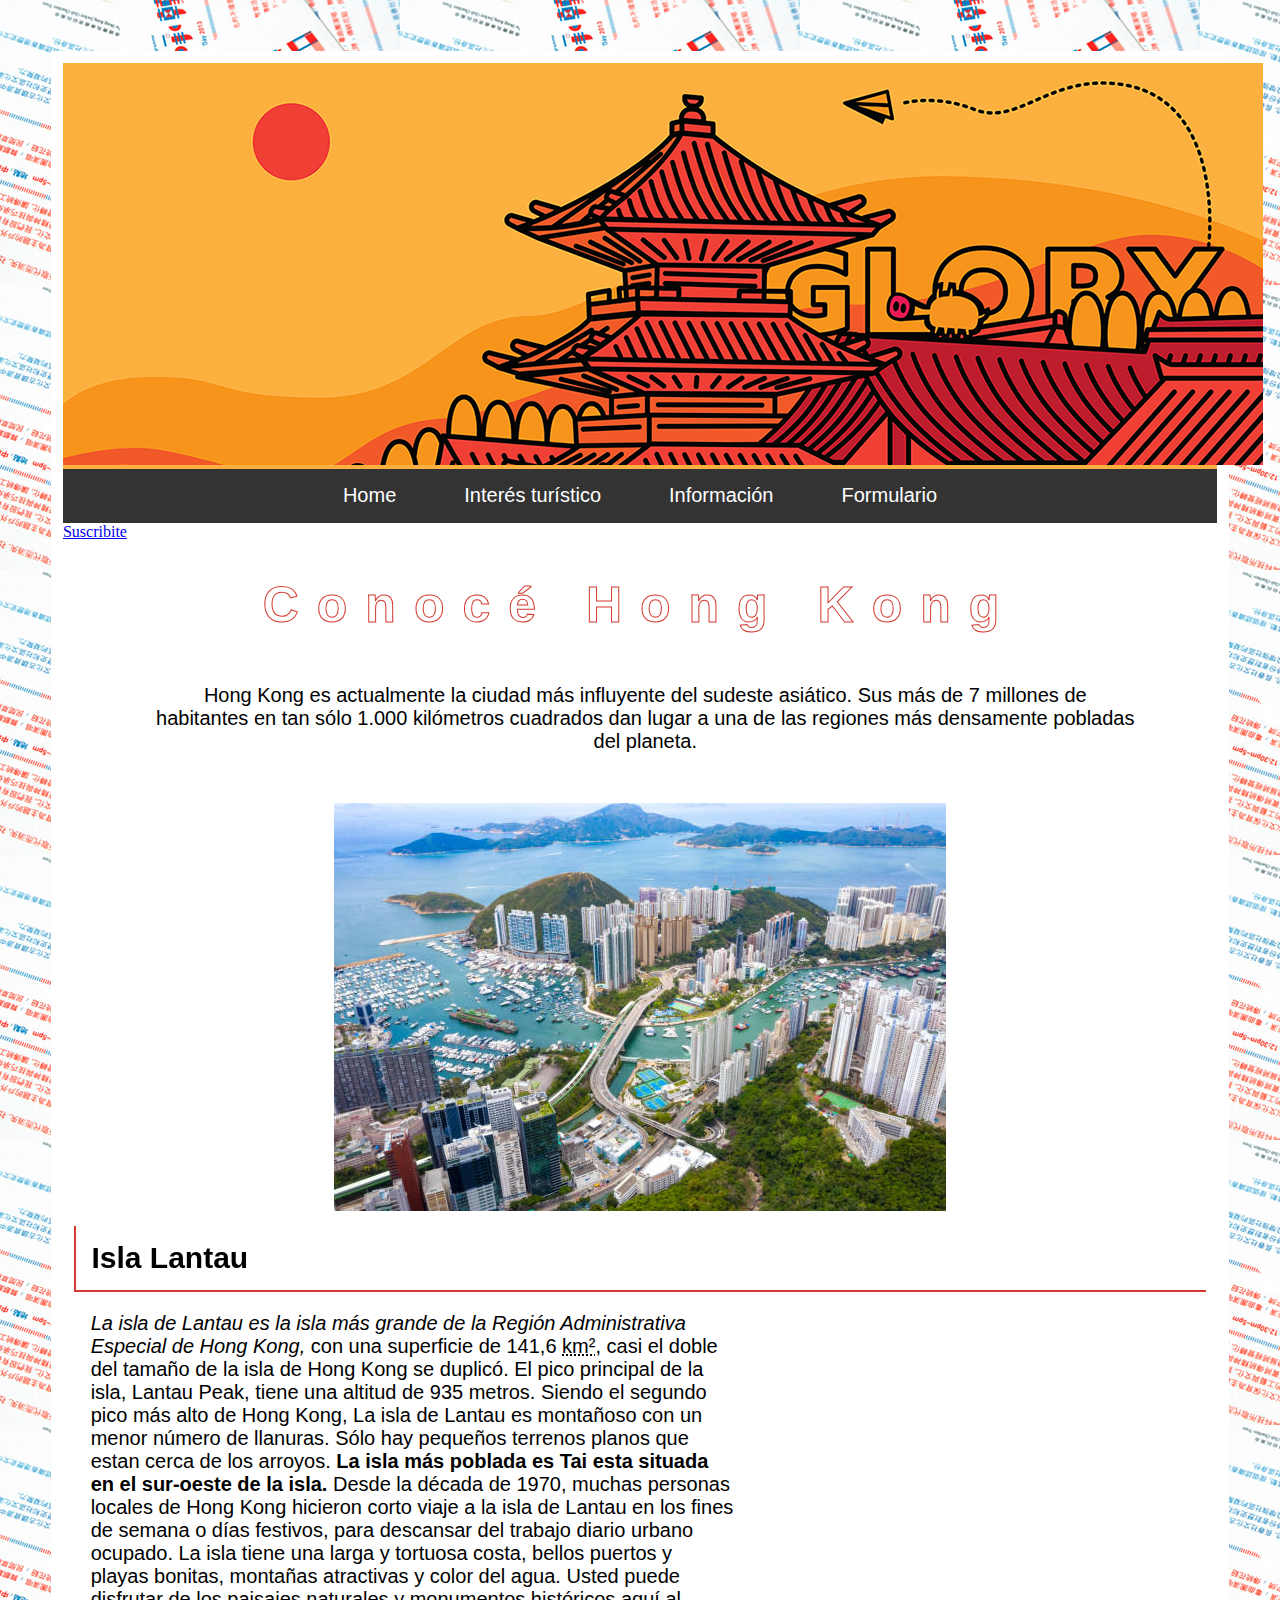
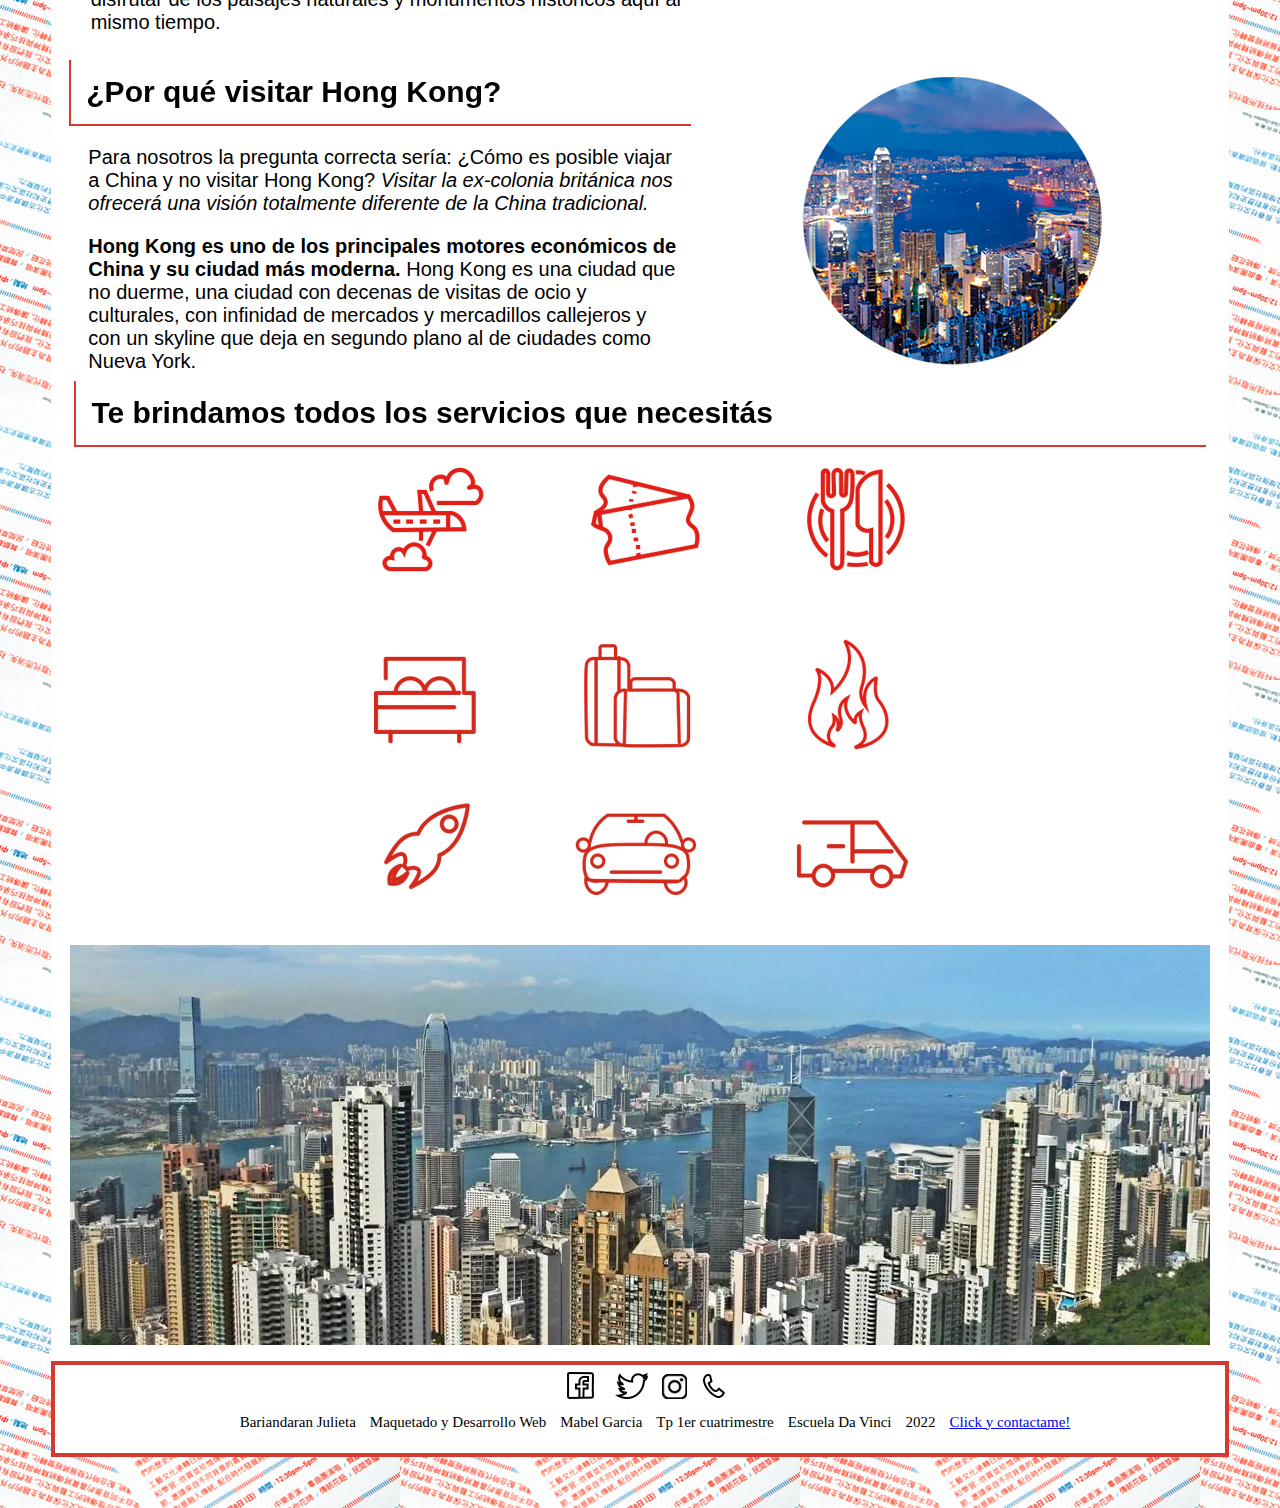
==== index.html @ 4da7978d "paginaweb" ====
<!DOCTYPE html>
<html lang="es">

<head>
    <meta charset="UTF-8">
    <meta http-equiv="X-UA-Compatible" content="IE=edge">
    <meta name="viewport" content="width=device-width, initial-scale=1.0">
    <link rel="stylesheet" href="./estilos/estilos.css" />
    <title> Hong kong</title>
    <link rel="shortcut icon" href="./imágenes/piedepaginabuda2.png">
</head>

<body>
    <div class="grandiv">
        <header>
            <img src="imágenes/backgroundcolor.png" alt="banner de la pagina"/>
        </header>
        <div id="mytopnav">
            <nav>
                <ul>
                    <li> <a href="index.html">Home</a></li>
                    <li> <a href="interésturístico.html">Interés turístico</a></li>
                    <li> <a href="información.html">Información</a></li>
                    <li> <a href="formulario.html">Formulario</a></li>
                </ul>
            </nav>
        </div>
        <a href="#miModal">Suscribite</a>
        <div id="miModal" class="modal">
            <div class="modal-contenido">
                <a href="#">X</a>
                <h1>Suscribite!</h1>
                <p>Realizá el <a href="formulario.html">Formulario</a>, participá y ganá!</p>
            </div>
        </div>
        <h1>Conocé Hong Kong</h1>
        <div class="primertexto">
            <p>Hong Kong es actualmente la ciudad más influyente del sudeste asiático. Sus más de 7 millones de
                habitantes en tan sólo 1.000 kilómetros cuadrados dan lugar a una de las regiones más densamente
                pobladas del
                planeta.
            </p>
        </div>
        <div class="imagen">
            <img src="imágenes/hongkonghome.jpg" alt="Hong Kong" title="Hong Kong"/>
        </div>
        <h2>Isla Lantau</h2>
        <div class="ultimotextoindex">
            <p><em>La isla de Lantau es la isla más grande de la Región Administrativa Especial de Hong Kong,</em> con
                una superficie de 141,6 <abbr title="kilómetros cuadrados">km²</abbr>, casi el doble del tamaño de la
                isla de Hong Kong se duplicó. El pico principal de la isla, Lantau Peak, tiene una altitud de 935
                metros. Siendo el segundo pico más alto de Hong Kong, La isla de Lantau es montañoso con un menor número
                de llanuras. Sólo hay pequeños terrenos planos que estan cerca de los arroyos. <strong> La isla más
                    poblada es Tai esta situada en el sur-oeste de la isla.</strong> Desde la década de 1970, muchas
                personas locales de Hong Kong hicieron corto viaje a la isla de Lantau en los fines de semana o días
                festivos, para descansar del trabajo diario urbano ocupado. La isla tiene una larga y tortuosa costa,
                bellos puertos y playas bonitas, montañas atractivas y color del agua. Usted puede disfrutar de los
                paisajes naturales y monumentos históricos aquí al mismo tiempo.</p>

        </div>
        <div id="mapa">
            <iframe
                src="https://www.google.com/maps/embed?pb=!1m18!1m12!1m3!1d118149.35781471219!2d113.87865432125726!3d22.271646597437154!2m3!1f0!2f0!3f0!3m2!1i1024!2i768!4f13.1!3m3!1m2!1s0x340157e907a1a551%3A0xe52abafbd64842a2!2sIsla%20Lantau!5e0!3m2!1ses-419!2sar!4v1654202538828!5m2!1ses-419!2sar"
                style="border:0;" allowfullscreen="" loading="lazy"
                referrerpolicy="no-referrer-when-downgrade"></iframe>
        </div>

        <div id="texto2">
            <h2>¿Por qué visitar Hong Kong?</h2>
            <p>Para nosotros la pregunta correcta sería: ¿Cómo es posible viajar a China y no visitar Hong Kong?
                <em>Visitar la ex-colonia británica nos ofrecerá una visión totalmente diferente de la China
                    tradicional.</em>
            </p>
            <p> <strong> Hong Kong es uno de los principales motores económicos de China y su ciudad más
                    moderna.</strong> Hong Kong es una
                ciudad que no duerme, una ciudad con decenas de visitas de ocio y culturales, con infinidad de mercados
                y
                mercadillos callejeros y con un skyline que deja en segundo plano al de ciudades como Nueva York.
            </p>
        </div>
        <div id="ciudad">
            <img src="imágenes/ciudad.png" alt="ciudad de hong kong" title="ciudad de hong kong"/>
        </div>
        <h2>Te brindamos todos los servicios que necesitás</h2>
        <div id="iconos">
            <img src="imágenes/iconoshome.png" alt="Iconos"/>
        </div>
        <div class="imagen">
            <img src="imágenes/hongkong.jpg" alt="Hong Kong" title="Hong Kong"/>
        </div>

    </div>

    <footer>
        <div id="redessociales">
            <img src="imágenes/redessociales.png" alt="redes sociales" title="redes sociales"/>
        </div>

        <div id="datos">
            <ul>
                <li>Bariandaran Julieta</li>
                <li>Maquetado y Desarrollo Web</li>
                <li>Mabel Garcia</li>
                <li>Tp 1er cuatrimestre</li>
                <li>Escuela Da Vinci</li>
                <li>2022</li>
                <li><a href="mailto:julieta.bariandaran@davinci.edu.ar">Click y contactame!</a></li>
            </ul>
        </div>
    </footer>
</body>

</html>
---- estilos/estilos.css ----
body {
  margin: 4%;
  background-image: url("../imágenes/backgroundddd.png");
  background-repeat: repeat;
}

.grandiv {
  width: 97,5%;
  padding: 1%;
  background-color: white;
}

.modal h1 {
  font-size: 30px;
  -webkit-text-stroke-width: 1px;
  -webkit-text-stroke-color: #d43a2f;
 -webkit-text-fill-color: #ffffff;
}
.modal-contenido{
  background-color: white;
  width: 400px;
  padding: 10px 20px;
  margin: 20% auto;
  position: relative;
}
.modal{
  background-color: rgba(0,0,0,.8);
  position:fixed;
  top:0;
  right:0;
  bottom:0;
  left:0;
  opacity:0;
  pointer-events:none;
  transition: all 2s;
}
#miModal:target{
  opacity:1;
  pointer-events:auto;
}

header {
  width: 100%;
  height: 100%;
  background-image: url("../imágenes/backgroundcolor.png");
}

nav {
  background-color: #333;
  width: 100%;
}

nav a {
  color: white;
  text-decoration: none;
  font-size: 20px;
  overflow: hidden;
  padding: 14px 16px;
  text-align: center;
}

nav ul {
  margin: 0;
  padding: 0;
  list-style-type: none;
  text-align: center;
}
nav a:hover{
  background-color: black;
}

nav li {
  padding: 14px 16px;
  display: inline-block;
}

li a {
  border-bottom: #d43a2f;
}

li {
  font-size: 15px;
  line-height: 25px;
  font-family: 'Gill Sans', 'Gill Sans MT', Calibri, 'Trebuchet MS', sans-serif;
}

.imagen {
  text-align: center;
  margin-top: 3%;
}

h2 {
  
  padding: .5em;
  margin: 1%;
  border-width: 3px;
  border-left: 2px solid #d43a2f;
  border-bottom: 2px solid #d43a2f;
  font-size: 30px;
  font-family: 'Calibri', 'Gill Sans', 'Gill Sans MT', 'Trebuchet MS', sans-serif;
  position: relative;
}

h3 {
  margin: 0%;
  font-size: 30px;
  font-family: 'Calibri', 'Gill Sans', 'Gill Sans MT', 'Trebuchet MS', sans-serif;
  position: relative;
  padding-bottom: 0%;
}

h1 {
  margin: 1%;
  margin-top: 3%;
 text-align: center;
  padding-bottom: 0%;
  font-size: 50px;
   -webkit-text-stroke-width: 1px;
   -webkit-text-stroke-color: #d43a2f;
  -webkit-text-fill-color: #ffffff;
  letter-spacing: 18px;
   font-family: Impact, Charcoal, sans-serif;
}

.primertexto {
  text-align: center;
  font-size: 40px;
  margin: 50px;
}

p {
  font-size: 20px;
  font-family: 'Calibri', 'Gill Sans', 'Gill Sans MT', 'Trebuchet MS', sans-serif;
  margin-left: 4%;
  margin-right: 3%;
}
.ultimotextoindex{
  display: inline-block;
  width: 60%;
  margin-left: 0%;
  margin-top: -1%;
}
#mapa{
width: 35%;
float: right;
margin-right: 3%;
}

#texto2{
  display: block;
  float: left;
  width: 55%;
  overflow: hidden;
}
#ciudad{
  display: inline-block;
  text-align: right;
  margin-top: 2%;
  width: 35%; 
  
}
#iconos{
  text-align: center;
}

#monedita{ 
  float: right;
  width: 35%;
  margin-right: 3%;
  
}
#redessociales{
  text-align: center;
  margin: 0%;
}

form{
  font-family: Verdana;
  font-size: 15px;
  background:rgb(255, 255, 255);
  width: 60%;
  display: inline-block;
  text-align: center;
  padding: 10px;
  margin-left: 20%;
  margin-bottom: 5%;
  margin-top: 0%;
  border: 2px solid #d43a2f;
  border-width: 5px;
}
.granimagenes{ 
    border-top-left-radius: 53px 53px;
    border-top-right-radius: 53px 53px;
    border-bottom-right-radius: 53px 53px;
    border-bottom-left-radius: 64px 57px;
    width: 20%;
    margin-right: 5%;
    display: block;
    float: left;
  }
  .cajas{
  background: white;
  box-shadow: 0px 0px 5px 1px black;
  border: 1px solid rgb(112, 112, 112);
  padding: 1%;
  border-radius:10px;
  margin: 4%;
  display: inline-block;
  margin-bottom: 1%;
  margin-top: 1%;
  }
.texto{
  font-size: 10px;
  padding: 10px; 
  float: right;
  width: 55%;
  text-align: justify;
}

.recomendaciones ul{
  list-style-type: none;
  text-align: center;
}
.recomendaciones li{
  display: inline-block;
  list-style-type: none;
  font-size: 20px;
  padding: 10px 10px;
}

#datos{
  color: black; 
  list-style-type: none;
  display: inline-block;
  text-align: center;
  margin-top: -8%;
}

footer ul{
  list-style-type: none;
}
footer li{
  margin-right: 10px;
  font-family: 'Calibri', 'Gill Sans', 'Gill Sans MT', 'Trebuchet MS', 'Sans-serif';
  display: inline-block;
}

footer {
  width: 97,5%;
  border: 4px solid #d43a2f;
  padding: 2px;
  background-color: white;
  text-align: center;
}
iframe{
  width: 400px; 
  height: 300px;
  margin: 15px;
}

span{
  width: 100px;
  display: block;
  width: 700px;
}
#inputestacion {
  margin: 15px;
  display:flex;
  align-items: center;
}
textarea{
  display:inline-block;
  text-align: center;
  margin: 7px;
}
input{
  margin: 5px;
}
.recomendaciones a{
  color:#d43a2f;
  outline: none;
  border: 2px solid #d43a2f;
  border-left: 2px solid #d43a2f;
  border-top: 2px solid #d43a2f;
  border-right: 2px solid #d43a2f;
  border-bottom: 2px solid #d43a2f;
 padding: 4px;
}
.img22{ 
  float: right;
  width: 35%;
  margin-right: 3%;
}
.ultimotextoindex li{
  font-family: 'Calibri', 'Gill Sans', 'Gill Sans MT', 'Trebuchet MS', 'Sans-serif';
  font-size: 18px;
}
#clima h3{
  font-size: 22px;
  margin-left: 4%;
}
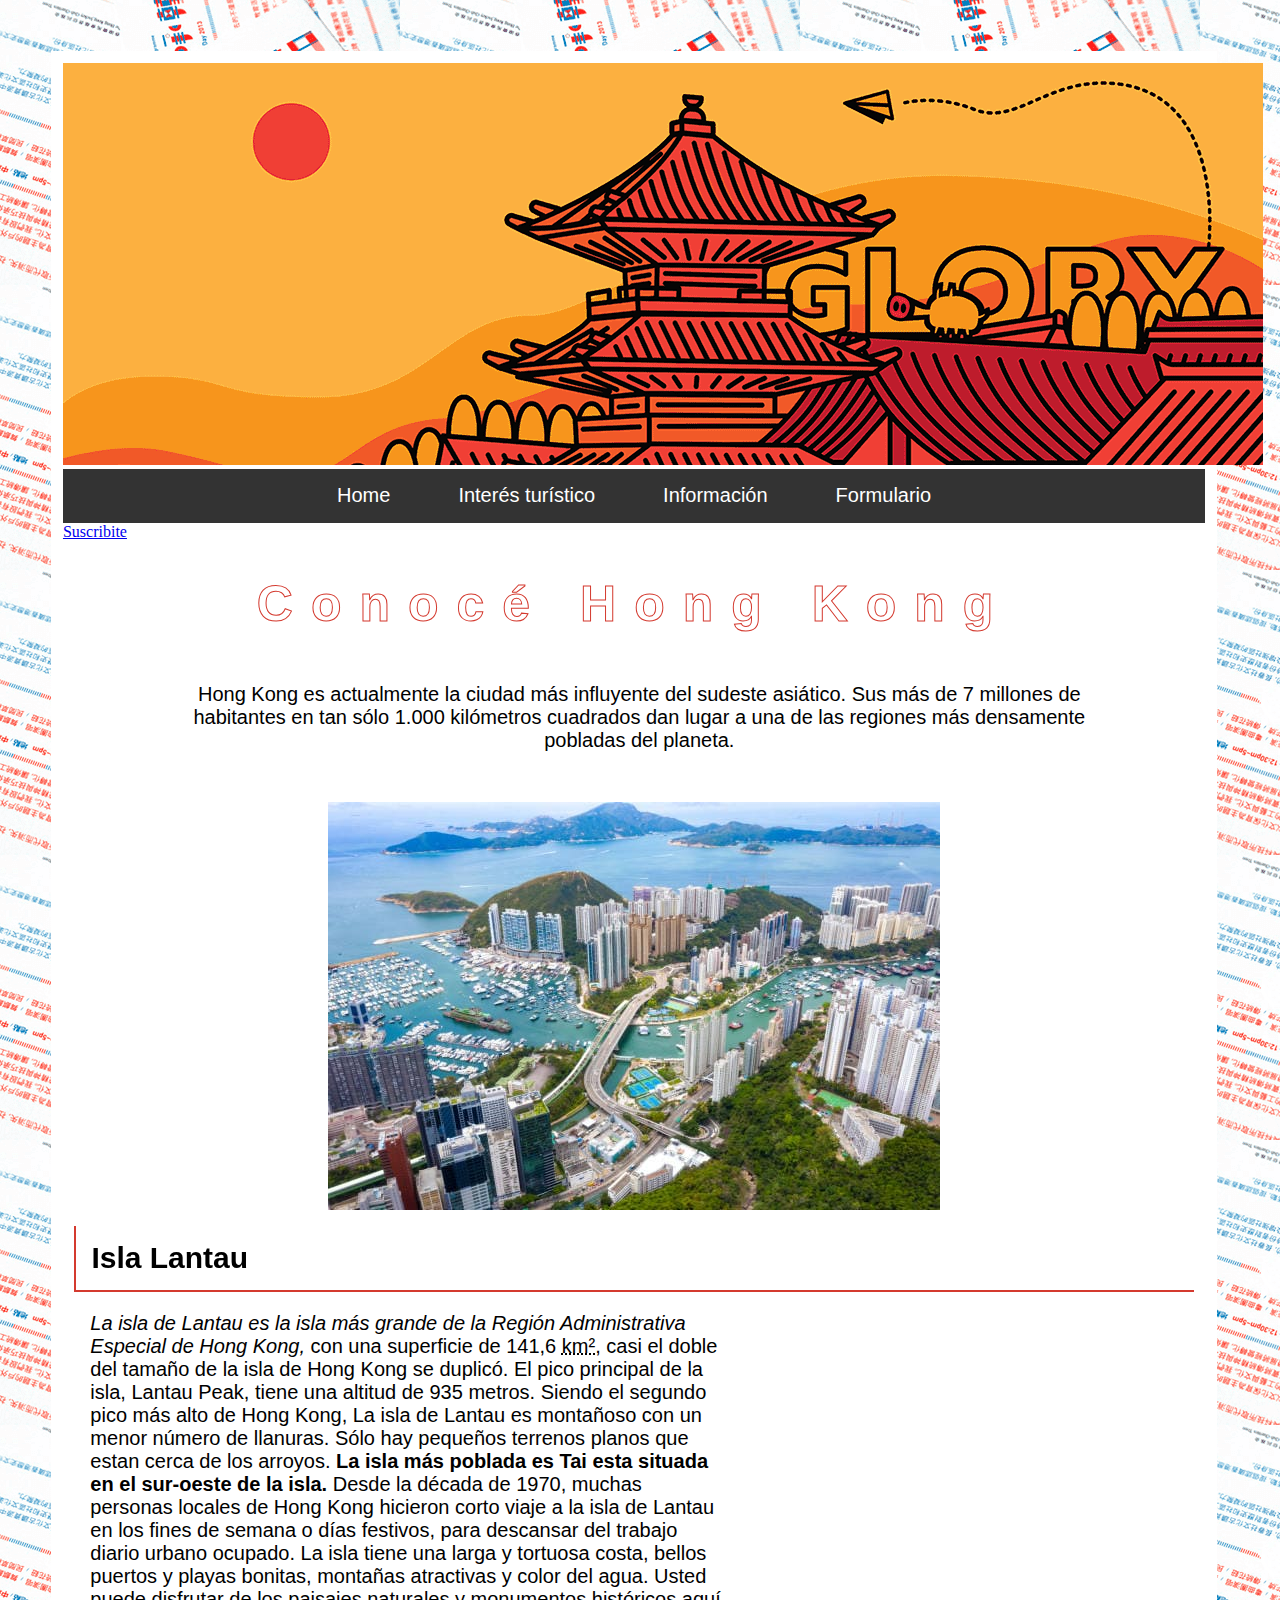
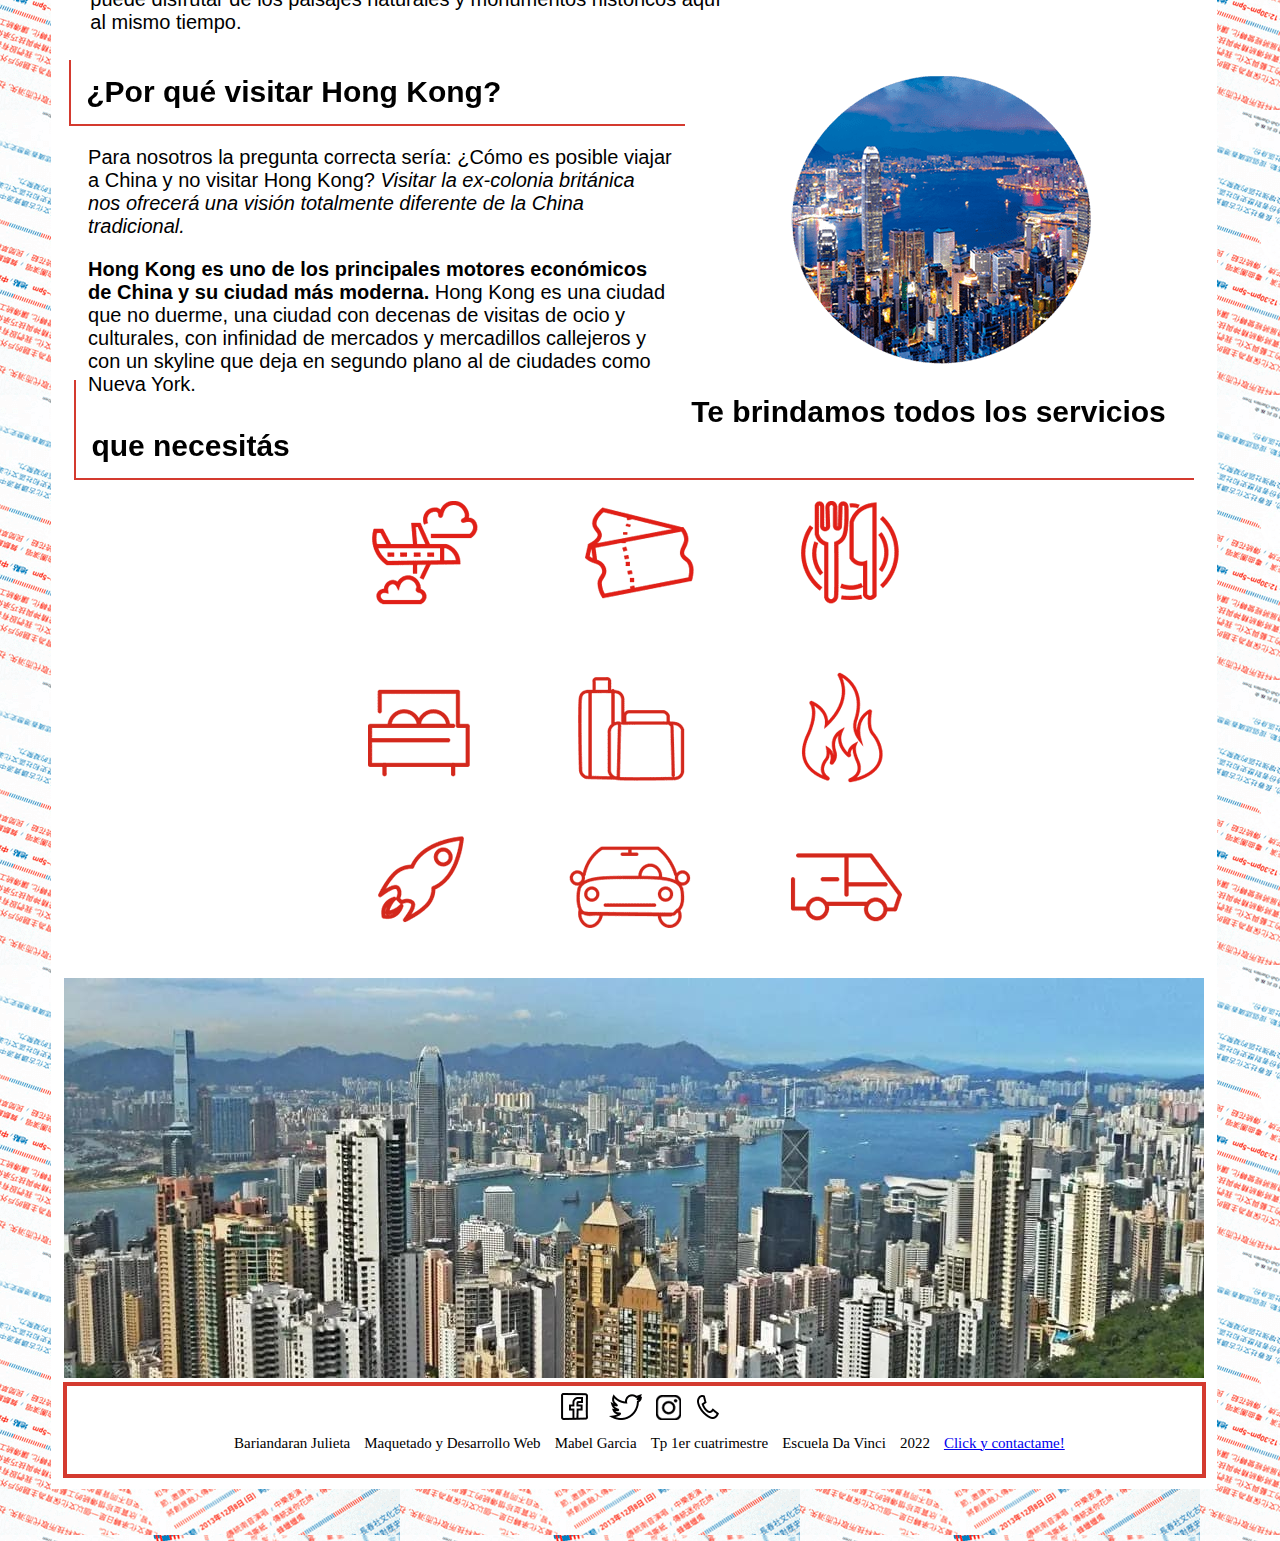
==== commit 3ec9baf7: "mejorasdesitio" ====
--- a/index.html
+++ b/index.html
@@ -7,20 +7,20 @@
     <meta name="viewport" content="width=device-width, initial-scale=1.0">
     <link rel="stylesheet" href="./estilos/estilos.css" />
     <title> Hong kong</title>
-    <link rel="shortcut icon" href="./imágenes/piedepaginabuda2.png">
+    <link rel="shortcut icon" href="./imagenes/piedepaginabuda2.png">
 </head>
 
 <body>
     <div class="grandiv">
         <header>
-            <img src="imágenes/backgroundcolor.png" alt="banner de la pagina"/>
+            <img src="imagenes/backgroundcolor.png" alt="banner de la pagina"/>
         </header>
         <div id="mytopnav">
             <nav>
                 <ul>
                     <li> <a href="index.html">Home</a></li>
-                    <li> <a href="interésturístico.html">Interés turístico</a></li>
-                    <li> <a href="información.html">Información</a></li>
+                    <li> <a href="interesturistico.html">Interés turístico</a></li>
+                    <li> <a href="informacion.html">Información</a></li>
                     <li> <a href="formulario.html">Formulario</a></li>
                 </ul>
             </nav>
@@ -42,7 +42,7 @@
             </p>
         </div>
         <div class="imagen">
-            <img src="imágenes/hongkonghome.jpg" alt="Hong Kong" title="Hong Kong"/>
+            <img src="imagenes/hongkonghome.jpg" alt="Hong Kong" title="Hong Kong"/>
         </div>
         <h2>Isla Lantau</h2>
         <div class="ultimotextoindex">
@@ -79,35 +79,33 @@
             </p>
         </div>
         <div id="ciudad">
-            <img src="imágenes/ciudad.png" alt="ciudad de hong kong" title="ciudad de hong kong"/>
+            <img src="imagenes/ciudad.png" alt="ciudad de hong kong" title="ciudad de hong kong"/>
         </div>
         <h2>Te brindamos todos los servicios que necesitás</h2>
         <div id="iconos">
-            <img src="imágenes/iconoshome.png" alt="Iconos"/>
+            <img src="imagenes/iconoshome.png" alt="Iconos"/>
         </div>
         <div class="imagen">
-            <img src="imágenes/hongkong.jpg" alt="Hong Kong" title="Hong Kong"/>
+            <img src="imagenes/hongkong.jpg" alt="Hong Kong" title="Hong Kong"/>
         </div>
-
+        <footer>
+            <div id="redessociales">
+                <img src="imagenes/redessociales.png" alt="redes sociales" title="redes sociales"/>
+            </div>
+    
+            <div id="datos">
+                <ul>
+                    <li>Bariandaran Julieta</li>
+                    <li>Maquetado y Desarrollo Web</li>
+                    <li>Mabel Garcia</li>
+                    <li>Tp 1er cuatrimestre</li>
+                    <li>Escuela Da Vinci</li>
+                    <li>2022</li>
+                    <li><a href="mailto:julieta.bariandaran@davinci.edu.ar">Click y contactame!</a></li>
+                </ul>
+            </div>
+        </footer>
     </div>
-
-    <footer>
-        <div id="redessociales">
-            <img src="imágenes/redessociales.png" alt="redes sociales" title="redes sociales"/>
-        </div>
-
-        <div id="datos">
-            <ul>
-                <li>Bariandaran Julieta</li>
-                <li>Maquetado y Desarrollo Web</li>
-                <li>Mabel Garcia</li>
-                <li>Tp 1er cuatrimestre</li>
-                <li>Escuela Da Vinci</li>
-                <li>2022</li>
-                <li><a href="mailto:julieta.bariandaran@davinci.edu.ar">Click y contactame!</a></li>
-            </ul>
-        </div>
-    </footer>
 </body>
 
 </html>--- a/estilos/estilos.css
+++ b/estilos/estilos.css
@@ -1,11 +1,11 @@
 body {
   margin: 4%;
-  background-image: url("../imágenes/backgroundddd.png");
-  background-repeat: repeat;
+  background-image: url("../imagenes/backgroundddd.png");
+  
 }
 
 .grandiv {
-  width: 97,5%;
+  width: 97%;
   padding: 1%;
   background-color: white;
 }
@@ -40,9 +40,11 @@
 }
 
 header {
+  background-image: url("../imagenes/backgroundcolor.png");
   width: 100%;
   height: 100%;
-  background-image: url("../imágenes/backgroundcolor.png");
+  background: no-repeat;
+
 }
 
 nav {
@@ -246,7 +248,7 @@
 }
 
 footer {
-  width: 97,5%;
+  width: 99%;
   border: 4px solid #d43a2f;
   padding: 2px;
   background-color: white;
